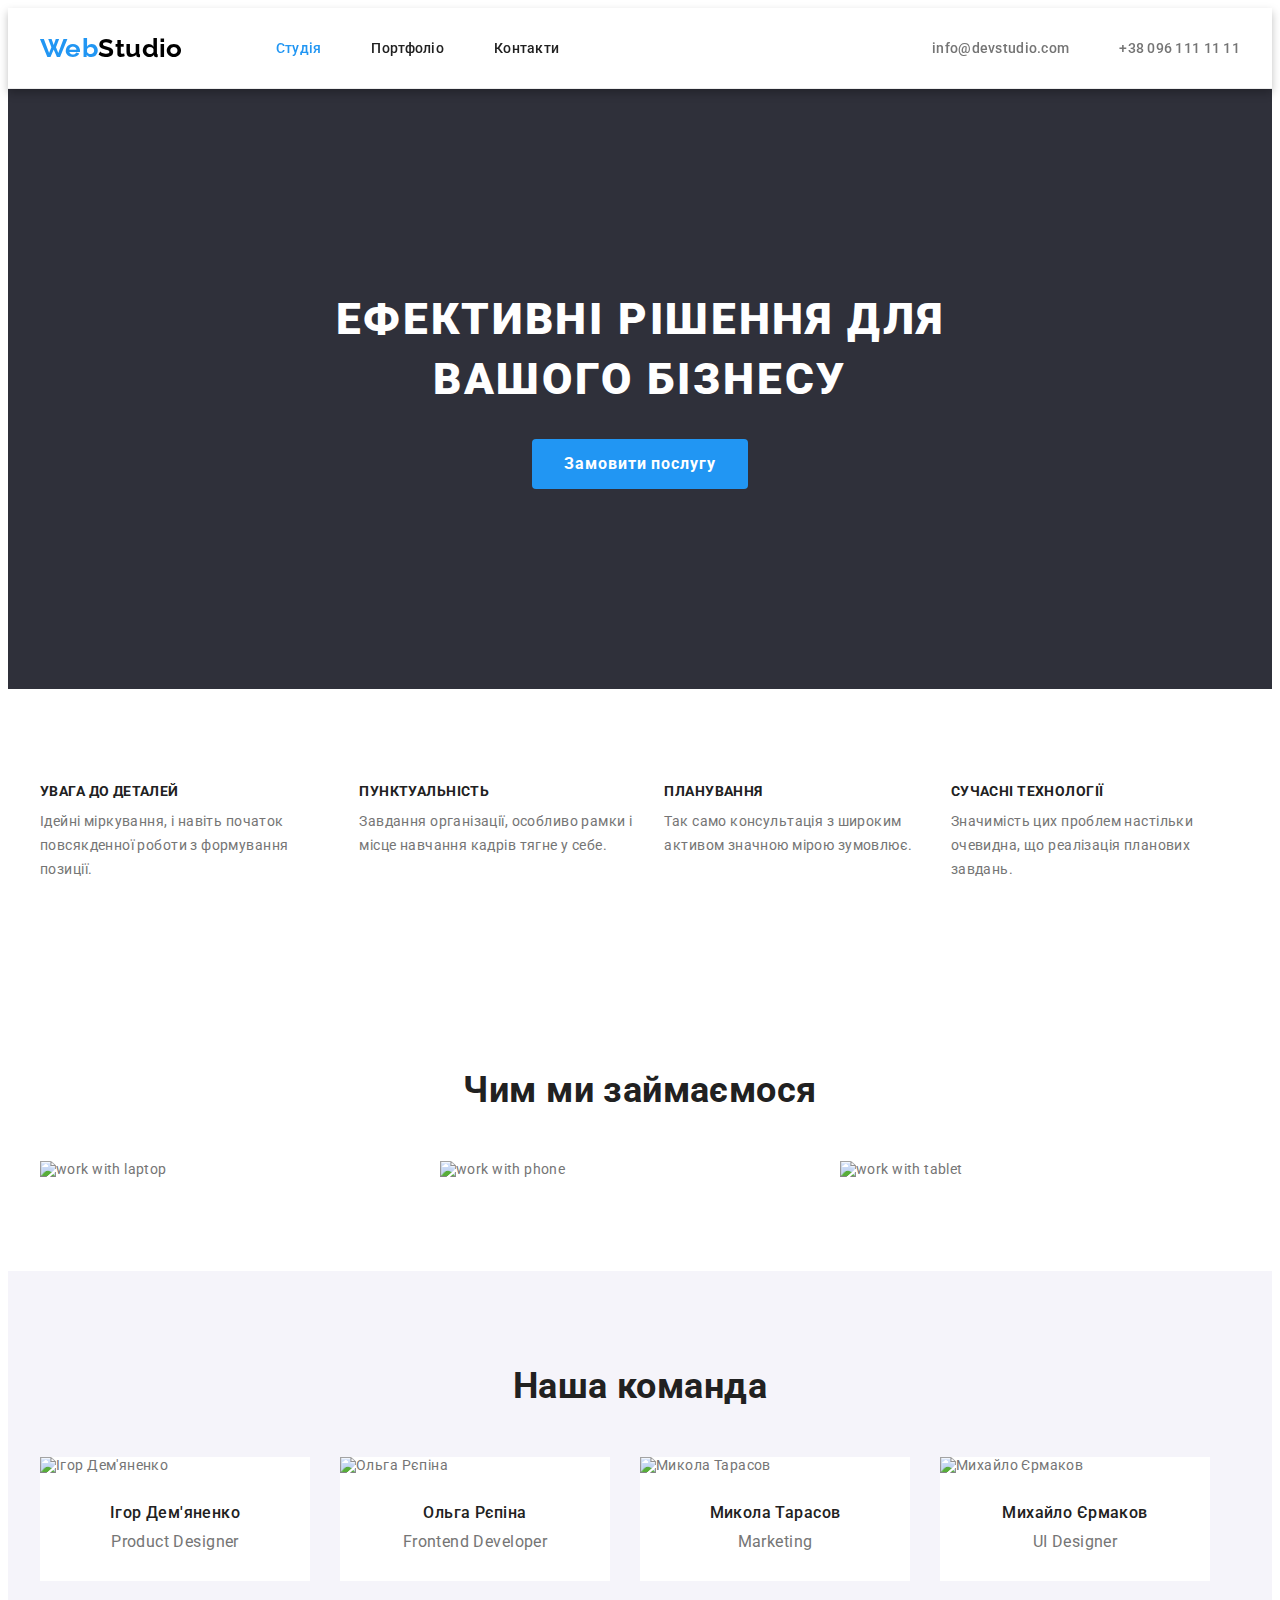
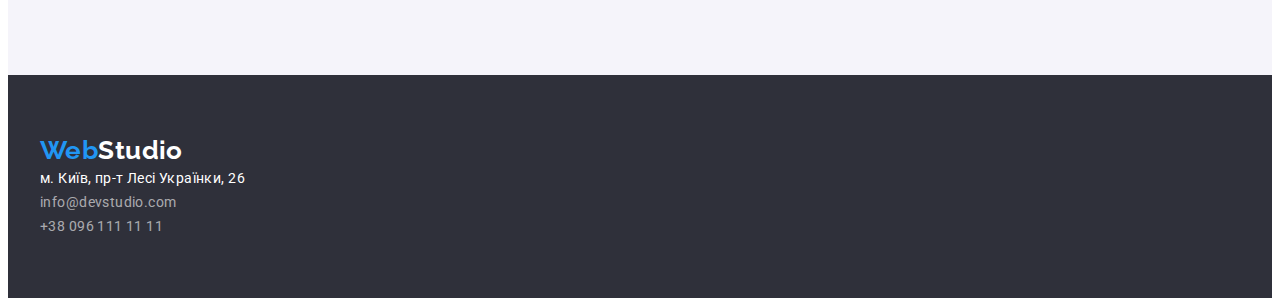
==== index.html @ 8a335c9f "Create index.html" ====
<!DOCTYPE html>
<html lang="uk">
  <head>
    <meta charset="UTF-8" />
    <meta http-equiv="X-UA-Compatible" content="IE=edge" />
    <meta name="viewport" content="width=device-width, initial-scale=1.0" />
    <title>Головна</title>
    <!-- Fonts -->
    <link rel="preconnect" href="https://fonts.googleapis.com" />
    <link rel="preconnect" href="https://fonts.gstatic.com" crossorigin />
    <link
      href="https://fonts.googleapis.com/css2?family=Raleway:wght@700&family=Roboto:wght@400;500;700;900&display=swap"
      rel="stylesheet"
    />
    <!-- Normalize -->
    <link
      rel="stylesheet"
      href="https://cdnjs.cloudflare.com/ajax/libs/modern-normalize/1.1.0/modern-normalize.min.css"
      integrity="sha512-wpPYUAdjBVSE4KJnH1VR1HeZfpl1ub8YT/NKx4PuQ5NmX2tKuGu6U/JRp5y+Y8XG2tV+wKQpNHVUX03MfMFn9Q=="
      crossorigin="anonymous"
      referrerpolicy="no-referrer"
    />
    <!-- Custom styles -->
    <link rel="stylesheet" href="./css/styles.css" />
  </head>
  <body>
    <!-- Шапка -->
    <header class="header">
      <div class="header-container container">
        <nav class="header-nav">
          <a href="./index.html" class="header-logo logo link"
            >Web<span class="header-logo-second">Studio</span></a
          >
          <ul class="nav-list list">
            <li class="nav-item"><a href="" class="header-link nav current link">Студія</a></li>
            <li class="nav-item"><a href="./portfolio.html" class="header-link nav link">Портфоліо</a></li>
            <li class="nav-item"><a href="" class="header-link nav link">Контакти</a></li>
          </ul>
        </nav>
        <ul class="contacts-list list">
          <li class="contacts-item">
            <a href="mailto:info@devstudio.com" class="header-link contact link"
              >info@devstudio.com</a
            >
          </li>
          <li class="contacts-item">
            <a href="tel:+380961111111" class="header-link contact link">+38 096 111 11 11</a>
          </li>
        </ul>
      </div>
    </header>
    <main>
      <!-- Герой -->
      <section class="hero">
        <div class="container">
          <h1 class="hero-title">Ефективні рішення для <br> вашого бізнесу</h1>
          <button type="button" class="button">Замовити послугу</button>
        </div>
      </section>
      <!-- Особливості -->
      <section class="qualities section">
        <div class="container">
          <h2 class="visually-hidden">Особливості</h2>
          <ul class="qualities-list list">
            <li class="qualities-item">
              <h3 class="qualities-title">УВАГА ДО ДЕТАЛЕЙ</h3>
              <p class="qualities-text">
                Ідейні міркування, і навіть початок повсякденної роботи з формування позиції.
              </p>
            </li>
            <li class="qualities-item">
              <h3 class="qualities-title">ПУНКТУАЛЬНІСТЬ</h3>
              <p class="qualities-text">
                Завдання організації, особливо рамки і місце навчання кадрів тягне у себе.
              </p>
            </li>

            <li class="qualities-item">
              <h3 class="qualities-title">ПЛАНУВАННЯ</h3>
              <p class="qualities-text">
                Так само консультація з широким активом значною мірою зумовлює.
              </p>
            </li>
            <li class="qualities-item">
              <h3 class="qualities-title">СУЧАСНІ ТЕХНОЛОГІЇ</h3>
              <p class="qualities-text">
                Значимість цих проблем настільки очевидна, що реалізація планових завдань.
              </p>
            </li>
          </ul>
        </div>
      </section>
      <!-- Чим ми займаємося -->
      <section class="about-us section">
        <div class="container">
          <h2 class="section-title">Чим ми займаємося</h2>
          <ul class="about-list list">
            <li>
              <img
                src="./images/work-with-laptop.jpg"
                alt="work with laptop"
                width="370"
              />
            </li>
            <li>
              <img
                src="./images/work-with-phone.jpg"
                alt="work with phone"
                width="370"
              />
            </li>
            <li>
              <img
                src="./images/work-with-tablet.jpg"
                alt="work with tablet"
                width="370"
              />
            </li>
          </ul>
        </div>
      </section>
      <!-- Наша команда -->
      <section class="team section">
        <div class="container">
          <h2 class="section-title">Наша команда</h2>
          <ul class="team-list list">
            <li class="team-item">
              <img class="team-img" src="./images/igor.jpg" alt="Ігор Дем'яненко" width="270" />
              <h3 class="team-title">Ігор Дем'яненко</h3>
              <p class="team-text">Product Designer</p>
            </li>
            <li class="team-item">
              <img class="team-img" src="./images/olga.jpg" alt="Ольга Рєпіна" width="270" />
              <h3 class="team-title">Ольга Рєпіна</h3>
              <p class="team-text">Frontend Developer</p>
            </li>
            <li class="team-item">
              <img class="team-img" src="./images/mikola.jpg" alt="Микола Тарасов" width="270" />
              <h3 class="team-title">Микола Тарасов</h3>
              <p class="team-text">Marketing</p>
            </li>
            <li class="team-item">
              <img class="team-img" src="./images/mihaylo.jpg" alt="Михайло Єрмаков" width="270" />
              <h3 class="team-title">Михайло Єрмаков</h3>
              <p class="team-text">UI Designer</p>
            </li>
          </ul>
        </div>
      </section>
    </main>
    <!-- Підвал -->
    <footer class="footer">
      <div class="container">
        <a href="./index.html" class="footer-logo logo link"
          >Web<span class="footer-logo-second">Studio</span></a
        >
        <address>
          <ul class="list">
            <li>
              <a
                href="https://goo.gl/maps/5q8pYB3vYGdETD7o6"
                target="_blank"
                rel="noopener noreferrer nofollow"
                class="footer-link address link"
                >м. Київ, пр-т Лесі Українки, 26</a
              >
            </li>
            <li>
              <a href="mailto:info@devstudio.com" class="footer-link link">info@devstudio.com</a>
            </li>
            <li><a href="tel:+380961111111" class="footer-link link">+38 096 111 11 11</a></li>
          </ul>
        </address>
      </div>
    </footer>
  </body>
</html>
---- css/styles.css ----
:root {
    --main-color: #757575;
    --title-color: #212121;
    --accent-color: #2196F3;
    --bg-color: #2F303A;
    --main-title-color: #FFFFFF;
    --team-bg-color: #F5F4FA;
}

body {
    font-family: 'Roboto', sans-serif;
    font-size: 14px;
    letter-spacing: 0.03em;
    color: var(--main-color);
    background-color: var(--main-title-color);
}
/* reset styles start */
h1,h2,h3,h4,h5,h6,p{
    margin: 0;
}

img{
    display: block;
}

.list {
    list-style: none;
    margin: 0;
    padding: 0;
}

.link {
    text-decoration: none;
}
/* reset styles end */

.container{
    width: 1200px;
    margin: 0 auto;
    padding: 0 15px;
    /* outline: 2px solid rebeccapurple;
    outline-offset: -2px; */
}

.section{
    padding-top: 94px;
    padding-bottom: 94px;
}

.section-title {
    margin-bottom: 50px;

    font-weight: 700;
    font-size: 36px;
    line-height: calc(42/36);
    text-align: center;
    color: var(--title-color);
}

.visually-hidden {
    position: absolute;
    width: 1px;
    height: 1px;
    margin: -1px;
    border: 0;
    padding: 0;

    white-space: nowrap;
    clip-path: inset(100%);
    clip: rect(0 0 0 0);
    overflow: hidden;
}

/* Шапка */
.header-container{
    display: flex;
    align-items: center;
}

.header {
    border-bottom: 1px solid #ECECEC;
    background-color: var(--main-title-color);

    filter: drop-shadow(0px 4px 4px rgba(0, 0, 0, 0.25));

}

.logo {
    font-family: 'Raleway', sans-serif;
    font-weight: 700;
    font-size: 26px;
    line-height: calc(31/26);
    color: var(--accent-color);
}

.header-logo{
margin-right: 93px; 
}

.header-logo-second {
    color: #000000;
}

.header-nav{
    display: flex;
    align-items: center;
    margin-right: auto;
}

.nav-list,
.contacts-list{
    display: flex;
    align-items: center;
}

.nav-item:not(:last-child),
.contacts-item:not(:last-child){
    margin-right: 50px;
}

.header-link {
    display: block;
    padding: 32px 0px;

    font-weight: 500;
    line-height: calc(16/14);
    letter-spacing: 0.02em;
}

.header-link.nav {
    color: var(--title-color);
}

.header-link.contact {
    color: var(--main-color);
}

.header-link:hover,
.header-link:focus,
.header-link.current {
    color: var(--accent-color);
}

/* Герой */

.hero {
    padding-top: 200px;
    padding-bottom: 200px;
    text-align: center;
    background-color: var(--bg-color);
}

.hero-title {
    margin-bottom: 30px;

    font-weight: 900;
    font-size: 44px;
    line-height: calc(60/44);
    text-align: center;
    letter-spacing: 0.06em;
    text-transform: uppercase;
    color: var(--main-title-color);
}

.button {
    border:0;
    border-radius: 4px;
    padding:10px 32px;

    font-family: inherit;
    font-weight: 700;
    font-size: 16px;
    line-height: calc(30/16);
    letter-spacing: 0.06em;
    cursor: pointer;
    color: var(--main-title-color);
    background-color: var(--accent-color);
}

.button:hover,
.button:focus {
    color: var(--accent-color);
    background-color: var(--main-title-color);
}

/* Особливості */
.qualities-list{
    display: flex;
}

.qualities-item:not(:last-child){
    margin-right: 30px;
}
.qualities-title {
    margin-bottom: 10px;

    font-weight: 700;
    font-size: 14px;
    line-height: calc(16/14);
    text-transform: uppercase;
    color: var(--title-color);
}

.qualities-text {
    line-height: calc(24/14);
}

/* Чим ми займаємося */
.about-list{
    display: flex;
    gap:30px;
}

/* Наша команда */
.team {
    background-color: var(--team-bg-color);
}

.team-list{
    display: flex;
    gap:30px;
}

.team-item {
    background-color: var(--main-title-color);
}

.team-img {
    margin-bottom: 30px;
}
.team-title {
    margin-bottom: 10px;

    font-weight: 500;
    font-size: 16px;
    text-align: center;
    line-height: calc(19/16);
    color: var(--title-color);
}

.team-text {
    margin-bottom: 30px;
    
    font-size: 16px;
    text-align: center;
    line-height: calc(19/16);
}

/* Підвал */
.footer {
    padding-top: 60px;
    padding-bottom: 60px;

    background-color: var(--bg-color);
}

.footer-logo {
    margin-bottom: 20px;
}

.footer-logo-second {
    color: var(--main-title-color);
}

.footer-link {
    line-height: calc(24/14);
    font-style: normal;
    color: rgba(255, 255, 255, 0.6);
}

.footer-link.address {
    color: var(--main-title-color);
}

.footer-link:hover,
.footer-link:focus {
    color: var(--accent-color);
}

/* Стилі portfolio.html */
.filters-list{
display: flex;
justify-content:center;
margin-bottom: 50px;
}

.filter {
    padding: 6px 22px;
    border:0;
    border-radius: 4px;

    font-family: inherit;
    font-weight: 500;
    font-size: 16px;
    line-height: calc(26/16);
    cursor: pointer;
    background-color: var(--team-bg-color);
    color: var(--title-color);
    
    box-shadow: 0px 3px 1px rgba(0, 0, 0, 0.1), 0px 1px 2px rgba(0, 0, 0, 0.08), 0px 2px 2px rgba(0, 0, 0, 0.12);

}

 .filter-item:not(:last-child) {
    margin-right: 8px;
} 

.filter:hover,
.filter:focus {
    background-color: var(--accent-color);
    color: var(--main-title-color);
}

.portfolio-list{
    display: flex;
    flex-wrap: wrap;
    gap:30px;
}

.portfolio-item {
   flex-basis: calc((100% - 30px * 2)/3);

    background-color: var(--main-title-color);
}

.portfolio-link {
    color: var(--main-color);
}

.portfolio-desc{
padding:20px 24px;
}

.portfolio-title {
    margin-bottom: 4px;

    font-weight: 700;
    font-size: 18px;
    line-height: calc(36/18);
    letter-spacing: 0.06em;
    color: var(--title-color);
}

.portfolio-text {
    font-size: 16px;
    line-height: calc(30/16);
}
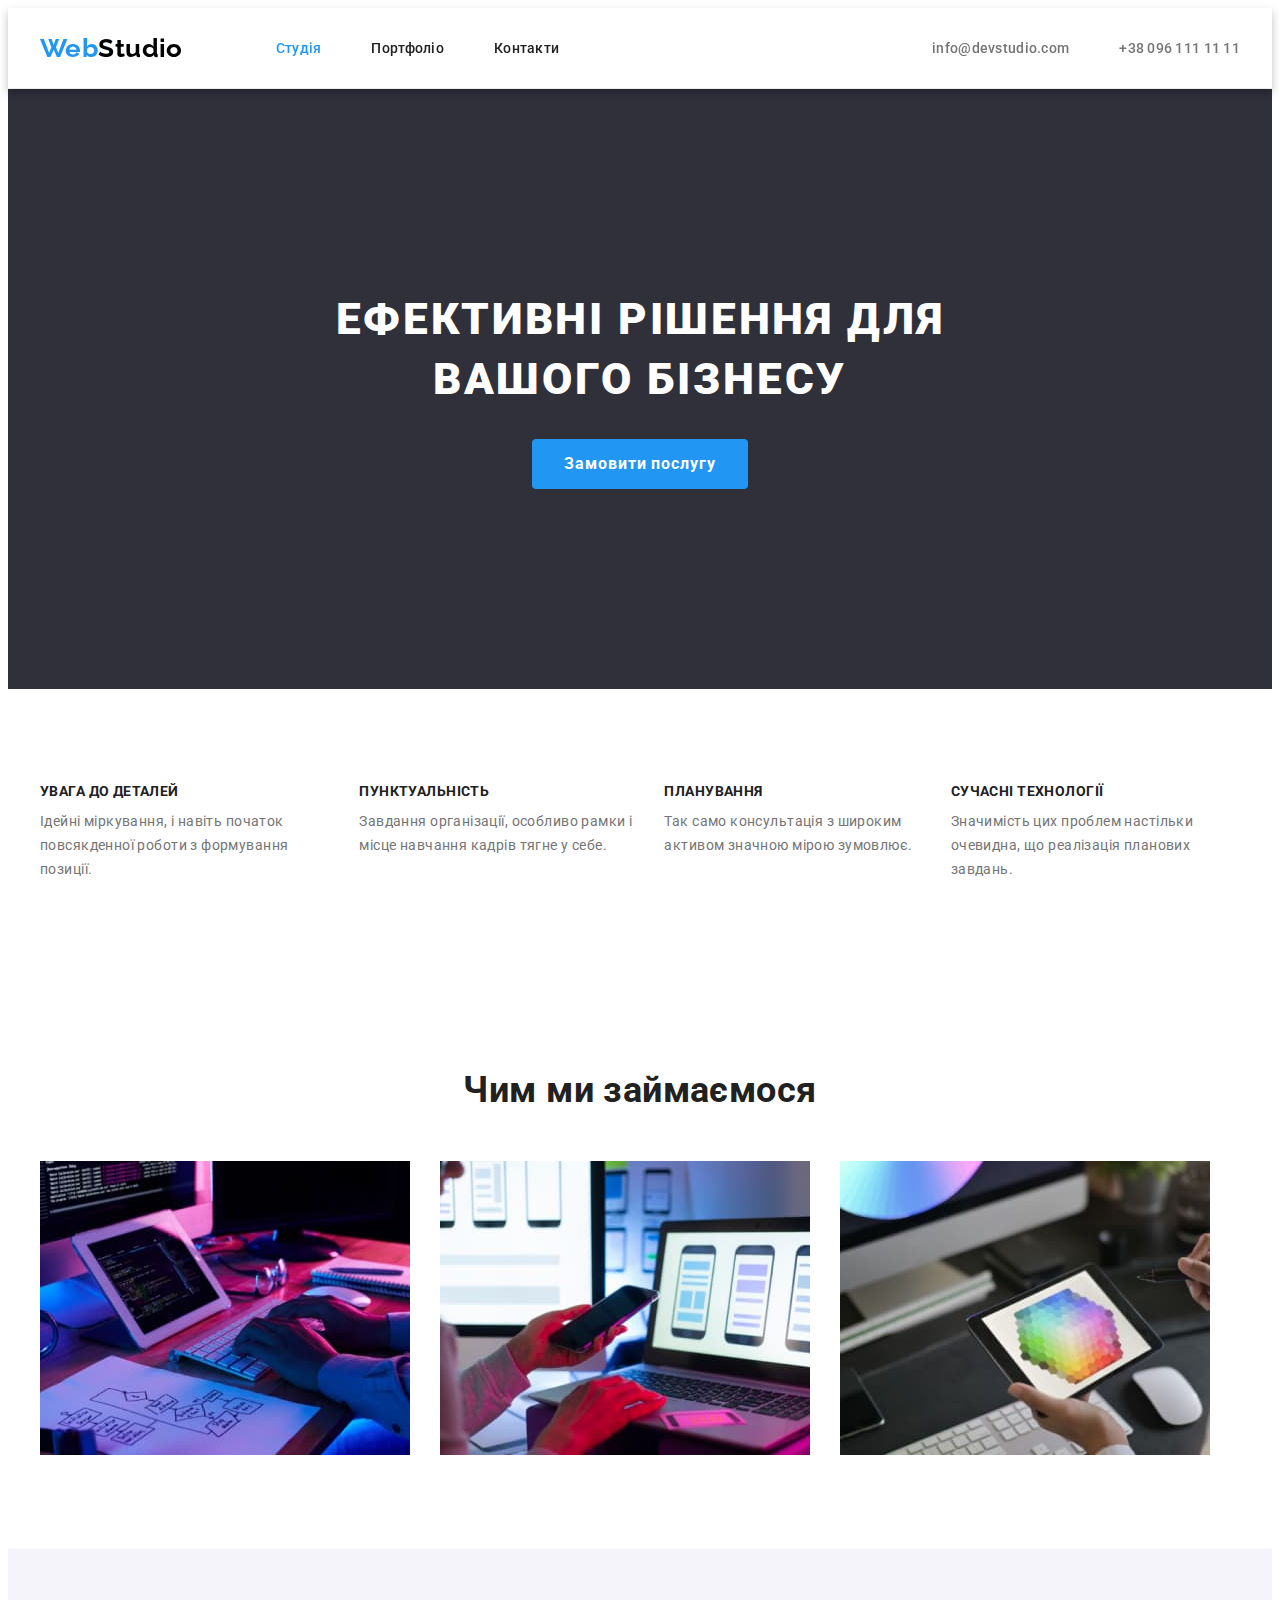
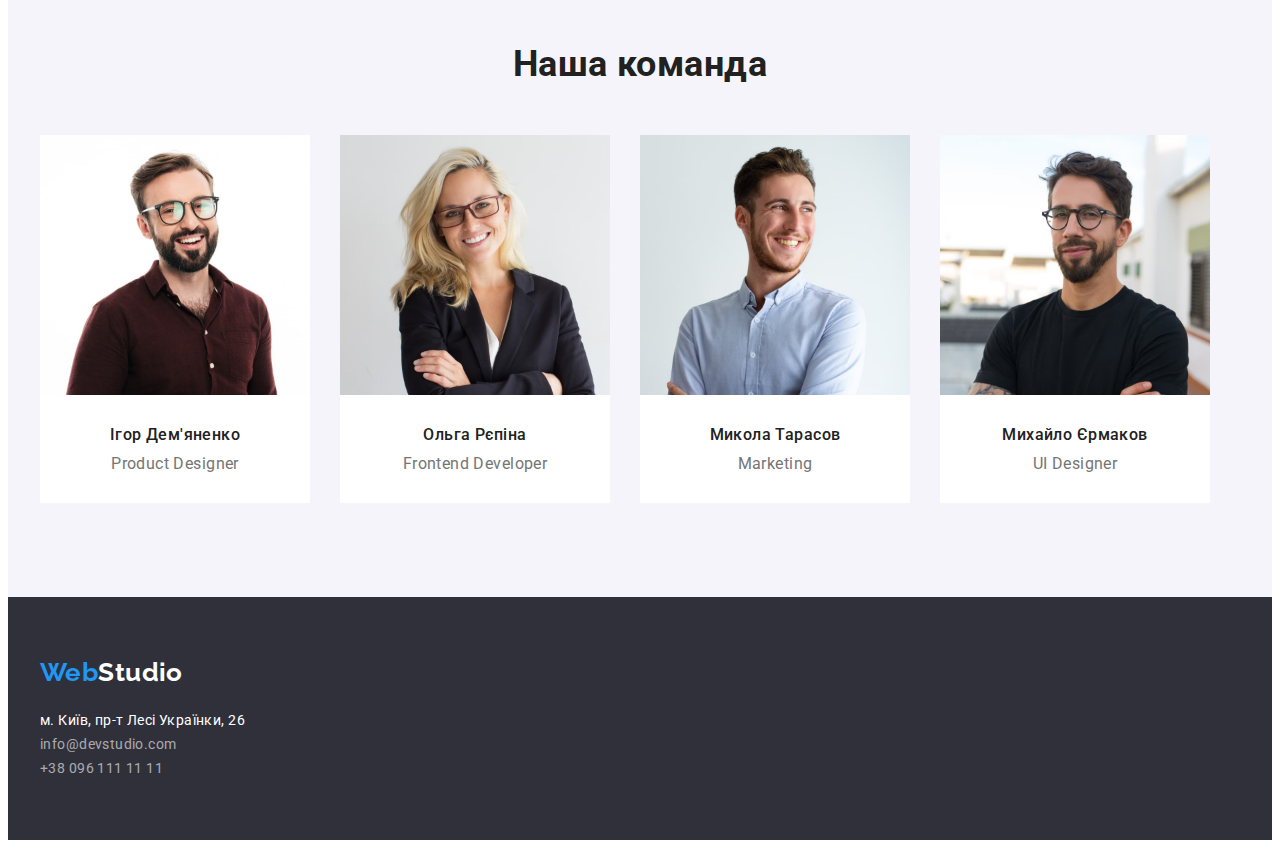
==== commit b1b13760: "Add styles" ====
--- a/index.html
+++ b/index.html
@@ -1,177 +1,151 @@
 <!DOCTYPE html>
 <html lang="uk">
-  <head>
-    <meta charset="UTF-8" />
-    <meta http-equiv="X-UA-Compatible" content="IE=edge" />
-    <meta name="viewport" content="width=device-width, initial-scale=1.0" />
-    <title>Головна</title>
-    <!-- Fonts -->
-    <link rel="preconnect" href="https://fonts.googleapis.com" />
-    <link rel="preconnect" href="https://fonts.gstatic.com" crossorigin />
-    <link
-      href="https://fonts.googleapis.com/css2?family=Raleway:wght@700&family=Roboto:wght@400;500;700;900&display=swap"
-      rel="stylesheet"
-    />
-    <!-- Normalize -->
-    <link
-      rel="stylesheet"
-      href="https://cdnjs.cloudflare.com/ajax/libs/modern-normalize/1.1.0/modern-normalize.min.css"
-      integrity="sha512-wpPYUAdjBVSE4KJnH1VR1HeZfpl1ub8YT/NKx4PuQ5NmX2tKuGu6U/JRp5y+Y8XG2tV+wKQpNHVUX03MfMFn9Q=="
-      crossorigin="anonymous"
-      referrerpolicy="no-referrer"
-    />
-    <!-- Custom styles -->
-    <link rel="stylesheet" href="./css/styles.css" />
-  </head>
-  <body>
-    <!-- Шапка -->
-    <header class="header">
-      <div class="header-container container">
-        <nav class="header-nav">
-          <a href="./index.html" class="header-logo logo link"
-            >Web<span class="header-logo-second">Studio</span></a
-          >
-          <ul class="nav-list list">
-            <li class="nav-item"><a href="" class="header-link nav current link">Студія</a></li>
-            <li class="nav-item"><a href="./portfolio.html" class="header-link nav link">Портфоліо</a></li>
-            <li class="nav-item"><a href="" class="header-link nav link">Контакти</a></li>
-          </ul>
-        </nav>
-        <ul class="contacts-list list">
-          <li class="contacts-item">
-            <a href="mailto:info@devstudio.com" class="header-link contact link"
-              >info@devstudio.com</a
-            >
+
+<head>
+  <meta charset="UTF-8" />
+  <meta http-equiv="X-UA-Compatible" content="IE=edge" />
+  <meta name="viewport" content="width=device-width, initial-scale=1.0" />
+  <title>Головна</title>
+  <!-- Fonts -->
+  <link rel="preconnect" href="https://fonts.googleapis.com" />
+  <link rel="preconnect" href="https://fonts.gstatic.com" crossorigin />
+  <link href="https://fonts.googleapis.com/css2?family=Raleway:wght@700&family=Roboto:wght@400;500;700;900&display=swap"
+    rel="stylesheet" />
+  <!-- Normalize -->
+  <link rel="stylesheet" href="https://cdnjs.cloudflare.com/ajax/libs/modern-normalize/1.1.0/modern-normalize.min.css"
+    integrity="sha512-wpPYUAdjBVSE4KJnH1VR1HeZfpl1ub8YT/NKx4PuQ5NmX2tKuGu6U/JRp5y+Y8XG2tV+wKQpNHVUX03MfMFn9Q=="
+    crossorigin="anonymous" referrerpolicy="no-referrer" />
+  <!-- Custom styles -->
+  <link rel="stylesheet" href="./css/styles.css" />
+</head>
+
+<body>
+  <!-- Шапка -->
+  <header class="header">
+    <div class="header-container container">
+      <nav class="header-nav">
+        <a href="./index.html" class="header-logo logo link">Web<span class="header-logo-second">Studio</span></a>
+        <ul class="nav-list list">
+          <li class="nav-item"><a href="" class="header-link nav current link">Студія</a></li>
+          <li class="nav-item"><a href="./portfolio.html" class="header-link nav link">Портфоліо</a></li>
+          <li class="nav-item"><a href="" class="header-link nav link">Контакти</a></li>
+        </ul>
+      </nav>
+      <ul class="contacts-list list">
+        <li class="contacts-item">
+          <a href="mailto:info@devstudio.com" class="header-link contact link">info@devstudio.com</a>
+        </li>
+        <li class="contacts-item">
+          <a href="tel:+380961111111" class="header-link contact link">+38 096 111 11 11</a>
+        </li>
+      </ul>
+    </div>
+  </header>
+  <main>
+    <!-- Герой -->
+    <section class="hero">
+      <div class="container">
+        <h1 class="hero-title">Ефективні рішення для <br> вашого бізнесу</h1>
+        <button type="button" class="button">Замовити послугу</button>
+      </div>
+    </section>
+    <!-- Особливості -->
+    <section class="qualities section">
+      <div class="container">
+        <h2 class="visually-hidden">Особливості</h2>
+        <ul class="qualities-list list">
+          <li class="qualities-item">
+            <h3 class="qualities-title">УВАГА ДО ДЕТАЛЕЙ</h3>
+            <p class="qualities-text">
+              Ідейні міркування, і навіть початок повсякденної роботи з формування позиції.
+            </p>
           </li>
-          <li class="contacts-item">
-            <a href="tel:+380961111111" class="header-link contact link">+38 096 111 11 11</a>
+          <li class="qualities-item">
+            <h3 class="qualities-title">ПУНКТУАЛЬНІСТЬ</h3>
+            <p class="qualities-text">
+              Завдання організації, особливо рамки і місце навчання кадрів тягне у себе.
+            </p>
+          </li>
+
+          <li class="qualities-item">
+            <h3 class="qualities-title">ПЛАНУВАННЯ</h3>
+            <p class="qualities-text">
+              Так само консультація з широким активом значною мірою зумовлює.
+            </p>
+          </li>
+          <li class="qualities-item">
+            <h3 class="qualities-title">СУЧАСНІ ТЕХНОЛОГІЇ</h3>
+            <p class="qualities-text">
+              Значимість цих проблем настільки очевидна, що реалізація планових завдань.
+            </p>
           </li>
         </ul>
       </div>
-    </header>
-    <main>
-      <!-- Герой -->
-      <section class="hero">
-        <div class="container">
-          <h1 class="hero-title">Ефективні рішення для <br> вашого бізнесу</h1>
-          <button type="button" class="button">Замовити послугу</button>
-        </div>
-      </section>
-      <!-- Особливості -->
-      <section class="qualities section">
-        <div class="container">
-          <h2 class="visually-hidden">Особливості</h2>
-          <ul class="qualities-list list">
-            <li class="qualities-item">
-              <h3 class="qualities-title">УВАГА ДО ДЕТАЛЕЙ</h3>
-              <p class="qualities-text">
-                Ідейні міркування, і навіть початок повсякденної роботи з формування позиції.
-              </p>
-            </li>
-            <li class="qualities-item">
-              <h3 class="qualities-title">ПУНКТУАЛЬНІСТЬ</h3>
-              <p class="qualities-text">
-                Завдання організації, особливо рамки і місце навчання кадрів тягне у себе.
-              </p>
-            </li>
+    </section>
+    <!-- Чим ми займаємося -->
+    <section class="about-us section">
+      <div class="container">
+        <h2 class="section-title">Чим ми займаємося</h2>
+        <ul class="about-list list">
+          <li>
+            <img src="./images/work-with-laptop.jpg" alt="work with laptop" width="370" />
+          </li>
+          <li>
+            <img src="./images/work-with-phone.jpg" alt="work with phone" width="370" />
+          </li>
+          <li>
+            <img src="./images/work-with-tablet.jpg" alt="work with tablet" width="370" />
+          </li>
+        </ul>
+      </div>
+    </section>
+    <!-- Наша команда -->
+    <section class="team section">
+      <div class="container">
+        <h2 class="section-title">Наша команда</h2>
+        <ul class="team-list list">
+          <li class="team-item">
+            <img class="team-img" src="./images/igor.jpg" alt="Ігор Дем'яненко" width="270" />
+            <h3 class="team-title">Ігор Дем'яненко</h3>
+            <p class="team-text">Product Designer</p>
+          </li>
+          <li class="team-item">
+            <img class="team-img" src="./images/olga.jpg" alt="Ольга Рєпіна" width="270" />
+            <h3 class="team-title">Ольга Рєпіна</h3>
+            <p class="team-text">Frontend Developer</p>
+          </li>
+          <li class="team-item">
+            <img class="team-img" src="./images/mikola.jpg" alt="Микола Тарасов" width="270" />
+            <h3 class="team-title">Микола Тарасов</h3>
+            <p class="team-text">Marketing</p>
+          </li>
+          <li class="team-item">
+            <img class="team-img" src="./images/mihaylo.jpg" alt="Михайло Єрмаков" width="270" />
+            <h3 class="team-title">Михайло Єрмаков</h3>
+            <p class="team-text">UI Designer</p>
+          </li>
+        </ul>
+      </div>
+    </section>
+  </main>
+  <!-- Підвал -->
+  <footer class="footer">
+    <div class="container">
+      <a href="./index.html" class="footer-logo logo link">Web<span class="footer-logo-second">Studio</span></a>
+      <address>
+        <ul class="list">
+          <li>
+            <a href="https://goo.gl/maps/5q8pYB3vYGdETD7o6" target="_blank" rel="noopener noreferrer nofollow"
+              class="footer-link address link">м. Київ, пр-т Лесі Українки, 26</a>
+          </li>
+          <li>
+            <a href="mailto:info@devstudio.com" class="footer-link link">info@devstudio.com</a>
+          </li>
+          <li><a href="tel:+380961111111" class="footer-link link">+38 096 111 11 11</a></li>
+        </ul>
+      </address>
+    </div>
+  </footer>
+</body>
 
-            <li class="qualities-item">
-              <h3 class="qualities-title">ПЛАНУВАННЯ</h3>
-              <p class="qualities-text">
-                Так само консультація з широким активом значною мірою зумовлює.
-              </p>
-            </li>
-            <li class="qualities-item">
-              <h3 class="qualities-title">СУЧАСНІ ТЕХНОЛОГІЇ</h3>
-              <p class="qualities-text">
-                Значимість цих проблем настільки очевидна, що реалізація планових завдань.
-              </p>
-            </li>
-          </ul>
-        </div>
-      </section>
-      <!-- Чим ми займаємося -->
-      <section class="about-us section">
-        <div class="container">
-          <h2 class="section-title">Чим ми займаємося</h2>
-          <ul class="about-list list">
-            <li>
-              <img
-                src="./images/work-with-laptop.jpg"
-                alt="work with laptop"
-                width="370"
-              />
-            </li>
-            <li>
-              <img
-                src="./images/work-with-phone.jpg"
-                alt="work with phone"
-                width="370"
-              />
-            </li>
-            <li>
-              <img
-                src="./images/work-with-tablet.jpg"
-                alt="work with tablet"
-                width="370"
-              />
-            </li>
-          </ul>
-        </div>
-      </section>
-      <!-- Наша команда -->
-      <section class="team section">
-        <div class="container">
-          <h2 class="section-title">Наша команда</h2>
-          <ul class="team-list list">
-            <li class="team-item">
-              <img class="team-img" src="./images/igor.jpg" alt="Ігор Дем'яненко" width="270" />
-              <h3 class="team-title">Ігор Дем'яненко</h3>
-              <p class="team-text">Product Designer</p>
-            </li>
-            <li class="team-item">
-              <img class="team-img" src="./images/olga.jpg" alt="Ольга Рєпіна" width="270" />
-              <h3 class="team-title">Ольга Рєпіна</h3>
-              <p class="team-text">Frontend Developer</p>
-            </li>
-            <li class="team-item">
-              <img class="team-img" src="./images/mikola.jpg" alt="Микола Тарасов" width="270" />
-              <h3 class="team-title">Микола Тарасов</h3>
-              <p class="team-text">Marketing</p>
-            </li>
-            <li class="team-item">
-              <img class="team-img" src="./images/mihaylo.jpg" alt="Михайло Єрмаков" width="270" />
-              <h3 class="team-title">Михайло Єрмаков</h3>
-              <p class="team-text">UI Designer</p>
-            </li>
-          </ul>
-        </div>
-      </section>
-    </main>
-    <!-- Підвал -->
-    <footer class="footer">
-      <div class="container">
-        <a href="./index.html" class="footer-logo logo link"
-          >Web<span class="footer-logo-second">Studio</span></a
-        >
-        <address>
-          <ul class="list">
-            <li>
-              <a
-                href="https://goo.gl/maps/5q8pYB3vYGdETD7o6"
-                target="_blank"
-                rel="noopener noreferrer nofollow"
-                class="footer-link address link"
-                >м. Київ, пр-т Лесі Українки, 26</a
-              >
-            </li>
-            <li>
-              <a href="mailto:info@devstudio.com" class="footer-link link">info@devstudio.com</a>
-            </li>
-            <li><a href="tel:+380961111111" class="footer-link link">+38 096 111 11 11</a></li>
-          </ul>
-        </address>
-      </div>
-    </footer>
-  </body>
-</html>
+</html>--- a/css/styles.css
+++ b/css/styles.css
@@ -14,12 +14,19 @@
     color: var(--main-color);
     background-color: var(--main-title-color);
 }
+
 /* reset styles start */
-h1,h2,h3,h4,h5,h6,p{
+h1,
+h2,
+h3,
+h4,
+h5,
+h6,
+p {
     margin: 0;
 }
 
-img{
+img {
     display: block;
 }
 
@@ -32,9 +39,10 @@
 .link {
     text-decoration: none;
 }
+
 /* reset styles end */
 
-.container{
+.container {
     width: 1200px;
     margin: 0 auto;
     padding: 0 15px;
@@ -42,7 +50,7 @@
     outline-offset: -2px; */
 }
 
-.section{
+.section {
     padding-top: 94px;
     padding-bottom: 94px;
 }
@@ -72,7 +80,7 @@
 }
 
 /* Шапка */
-.header-container{
+.header-container {
     display: flex;
     align-items: center;
 }
@@ -93,28 +101,28 @@
     color: var(--accent-color);
 }
 
-.header-logo{
-margin-right: 93px; 
+.header-logo {
+    margin-right: 93px;
 }
 
 .header-logo-second {
     color: #000000;
 }
 
-.header-nav{
+.header-nav {
     display: flex;
     align-items: center;
     margin-right: auto;
 }
 
 .nav-list,
-.contacts-list{
+.contacts-list {
     display: flex;
     align-items: center;
 }
 
 .nav-item:not(:last-child),
-.contacts-item:not(:last-child){
+.contacts-item:not(:last-child) {
     margin-right: 50px;
 }
 
@@ -163,9 +171,9 @@
 }
 
 .button {
-    border:0;
+    border: 0;
     border-radius: 4px;
-    padding:10px 32px;
+    padding: 10px 32px;
 
     font-family: inherit;
     font-weight: 700;
@@ -184,13 +192,14 @@
 }
 
 /* Особливості */
-.qualities-list{
-    display: flex;
-}
-
-.qualities-item:not(:last-child){
+.qualities-list {
+    display: flex;
+}
+
+.qualities-item:not(:last-child) {
     margin-right: 30px;
 }
+
 .qualities-title {
     margin-bottom: 10px;
 
@@ -206,9 +215,9 @@
 }
 
 /* Чим ми займаємося */
-.about-list{
-    display: flex;
-    gap:30px;
+.about-list {
+    display: flex;
+    gap: 30px;
 }
 
 /* Наша команда */
@@ -216,9 +225,9 @@
     background-color: var(--team-bg-color);
 }
 
-.team-list{
-    display: flex;
-    gap:30px;
+.team-list {
+    display: flex;
+    gap: 30px;
 }
 
 .team-item {
@@ -228,6 +237,7 @@
 .team-img {
     margin-bottom: 30px;
 }
+
 .team-title {
     margin-bottom: 10px;
 
@@ -240,7 +250,7 @@
 
 .team-text {
     margin-bottom: 30px;
-    
+
     font-size: 16px;
     text-align: center;
     line-height: calc(19/16);
@@ -255,6 +265,7 @@
 }
 
 .footer-logo {
+    display: block;
     margin-bottom: 20px;
 }
 
@@ -278,15 +289,15 @@
 }
 
 /* Стилі portfolio.html */
-.filters-list{
-display: flex;
-justify-content:center;
-margin-bottom: 50px;
+.filters-list {
+    display: flex;
+    justify-content: center;
+    margin-bottom: 50px;
 }
 
 .filter {
     padding: 6px 22px;
-    border:0;
+    border: 0;
     border-radius: 4px;
 
     font-family: inherit;
@@ -296,14 +307,14 @@
     cursor: pointer;
     background-color: var(--team-bg-color);
     color: var(--title-color);
-    
+
     box-shadow: 0px 3px 1px rgba(0, 0, 0, 0.1), 0px 1px 2px rgba(0, 0, 0, 0.08), 0px 2px 2px rgba(0, 0, 0, 0.12);
 
 }
 
- .filter-item:not(:last-child) {
+.filter-item:not(:last-child) {
     margin-right: 8px;
-} 
+}
 
 .filter:hover,
 .filter:focus {
@@ -311,14 +322,14 @@
     color: var(--main-title-color);
 }
 
-.portfolio-list{
+.portfolio-list {
     display: flex;
     flex-wrap: wrap;
-    gap:30px;
+    gap: 30px;
 }
 
 .portfolio-item {
-   flex-basis: calc((100% - 30px * 2)/3);
+    flex-basis: calc((100% - 30px * 2)/3);
 
     background-color: var(--main-title-color);
 }
@@ -327,8 +338,11 @@
     color: var(--main-color);
 }
 
-.portfolio-desc{
-padding:20px 24px;
+.portfolio-desc {
+    padding: 20px 24px;
+    border-bottom: 1px solid #EEEEEE;
+    border-left: 1px solid #EEEEEE;
+    border-right: 1px solid #EEEEEE;
 }
 
 .portfolio-title {
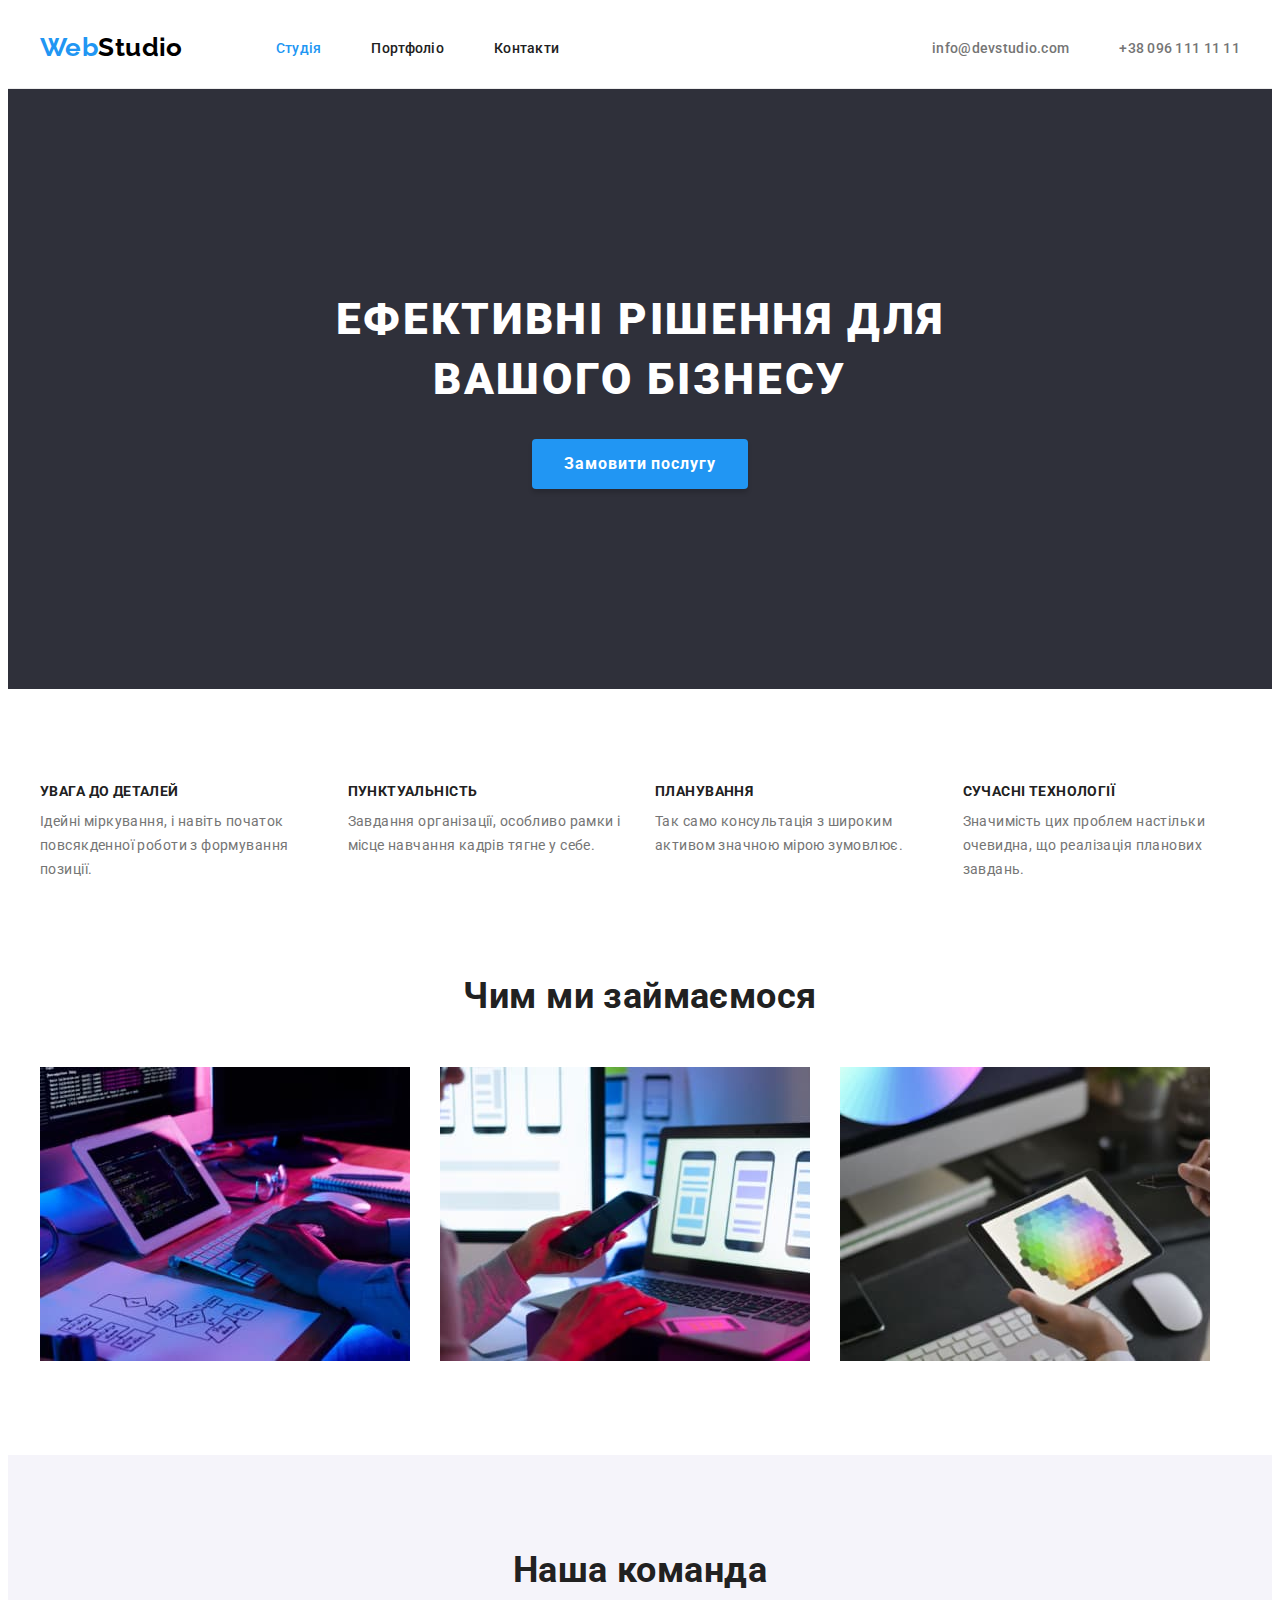
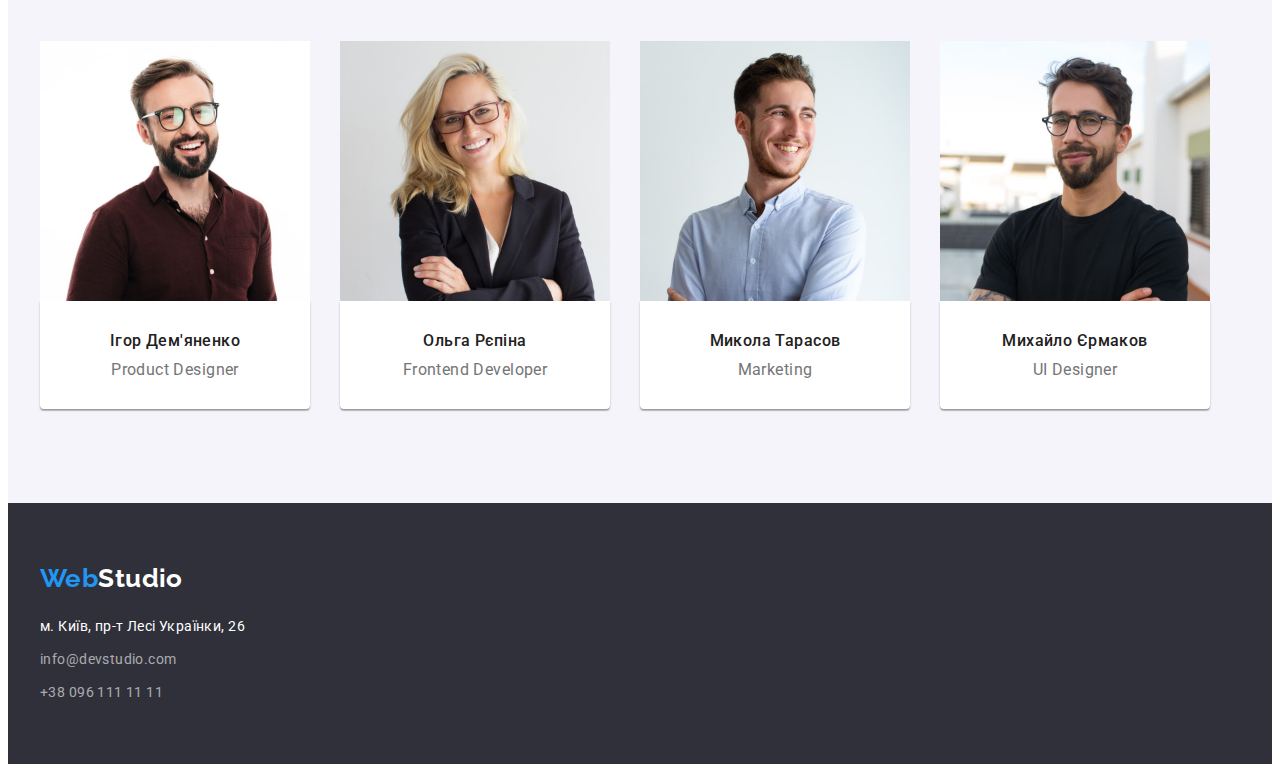
==== commit 9a7eda37: "Corrects mistakes in css" ====
--- a/index.html
+++ b/index.html
@@ -23,8 +23,8 @@
   <!-- Шапка -->
   <header class="header">
     <div class="header-container container">
+      <a href="./index.html" class="header-logo logo link">Web<span class="header-logo-second">Studio</span></a>
       <nav class="header-nav">
-        <a href="./index.html" class="header-logo logo link">Web<span class="header-logo-second">Studio</span></a>
         <ul class="nav-list list">
           <li class="nav-item"><a href="" class="header-link nav current link">Студія</a></li>
           <li class="nav-item"><a href="./portfolio.html" class="header-link nav link">Портфоліо</a></li>
@@ -44,7 +44,7 @@
   <main>
     <!-- Герой -->
     <section class="hero">
-      <div class="container">
+      <div class="hero-container container">
         <h1 class="hero-title">Ефективні рішення для <br> вашого бізнесу</h1>
         <button type="button" class="button">Замовити послугу</button>
       </div>
@@ -106,23 +106,31 @@
         <ul class="team-list list">
           <li class="team-item">
             <img class="team-img" src="./images/igor.jpg" alt="Ігор Дем'яненко" width="270" />
-            <h3 class="team-title">Ігор Дем'яненко</h3>
-            <p class="team-text">Product Designer</p>
+            <div class="team-desc">
+              <h3 class="team-title">Ігор Дем'яненко</h3>
+              <p class="team-text">Product Designer</p>
+            </div>
           </li>
           <li class="team-item">
             <img class="team-img" src="./images/olga.jpg" alt="Ольга Рєпіна" width="270" />
-            <h3 class="team-title">Ольга Рєпіна</h3>
-            <p class="team-text">Frontend Developer</p>
+            <div class="team-desc">
+              <h3 class="team-title">Ольга Рєпіна</h3>
+              <p class="team-text">Frontend Developer</p>
+            </div>
           </li>
           <li class="team-item">
             <img class="team-img" src="./images/mikola.jpg" alt="Микола Тарасов" width="270" />
-            <h3 class="team-title">Микола Тарасов</h3>
-            <p class="team-text">Marketing</p>
+            <div class="team-desc">
+              <h3 class="team-title">Микола Тарасов</h3>
+              <p class="team-text">Marketing</p>
+            </div>
           </li>
           <li class="team-item">
             <img class="team-img" src="./images/mihaylo.jpg" alt="Михайло Єрмаков" width="270" />
-            <h3 class="team-title">Михайло Єрмаков</h3>
-            <p class="team-text">UI Designer</p>
+            <div class="team-desc">
+              <h3 class="team-title">Михайло Єрмаков</h3>
+              <p class="team-text">UI Designer</p>
+            </div>
           </li>
         </ul>
       </div>
@@ -134,14 +142,14 @@
       <a href="./index.html" class="footer-logo logo link">Web<span class="footer-logo-second">Studio</span></a>
       <address>
         <ul class="list">
-          <li>
+          <li class="address-item">
             <a href="https://goo.gl/maps/5q8pYB3vYGdETD7o6" target="_blank" rel="noopener noreferrer nofollow"
               class="footer-link address link">м. Київ, пр-т Лесі Українки, 26</a>
           </li>
-          <li>
+          <li class="address-item">
             <a href="mailto:info@devstudio.com" class="footer-link link">info@devstudio.com</a>
           </li>
-          <li><a href="tel:+380961111111" class="footer-link link">+38 096 111 11 11</a></li>
+          <li class="address-item"><a href="tel:+380961111111" class="footer-link link">+38 096 111 11 11</a></li>
         </ul>
       </address>
     </div>
--- a/css/styles.css
+++ b/css/styles.css
@@ -87,9 +87,6 @@
 
 .header {
     border-bottom: 1px solid #ECECEC;
-    background-color: var(--main-title-color);
-
-    filter: drop-shadow(0px 4px 4px rgba(0, 0, 0, 0.25));
 
 }
 
@@ -103,6 +100,8 @@
 
 .header-logo {
     margin-right: 93px;
+    padding-top: 24px;
+    padding-bottom: 25px;
 }
 
 .header-logo-second {
@@ -154,8 +153,15 @@
 .hero {
     padding-top: 200px;
     padding-bottom: 200px;
-    text-align: center;
     background-color: var(--bg-color);
+}
+
+.hero-container {
+    display: flex;
+    flex-direction: column;
+    align-items: center;
+    justify-content: center;
+
 }
 
 .hero-title {
@@ -171,9 +177,15 @@
 }
 
 .button {
+    display: flex;
+    align-items: center;
+    justify-content: center;
+    padding: 0;
     border: 0;
     border-radius: 4px;
-    padding: 10px 32px;
+
+    width: 216px;
+    height: 50px;
 
     font-family: inherit;
     font-weight: 700;
@@ -183,21 +195,28 @@
     cursor: pointer;
     color: var(--main-title-color);
     background-color: var(--accent-color);
+
+    box-shadow: 0px 4px 4px rgba(0, 0, 0, 0.15);
 }
 
 .button:hover,
 .button:focus {
-    color: var(--accent-color);
-    background-color: var(--main-title-color);
+    color: var(--main-title-color);
+    background-color: #188CE8;
 }
 
 /* Особливості */
+.qualities {
+    padding-bottom: 0;
+}
+
 .qualities-list {
     display: flex;
-}
-
-.qualities-item:not(:last-child) {
-    margin-right: 30px;
+    gap: 30px;
+}
+
+.qualities-item {
+    flex-basis: calc((100% - 30px * 3)/4);
 }
 
 .qualities-title {
@@ -234,9 +253,15 @@
     background-color: var(--main-title-color);
 }
 
-.team-img {
-    margin-bottom: 30px;
-}
+.team-desc {
+    padding-top: 30px;
+    padding-bottom: 30px;
+    border-radius: 0px 0px 4px 4px;
+
+    box-shadow: 0px 1px 3px rgba(0, 0, 0, 0.12), 0px 1px 1px rgba(0, 0, 0, 0.14), 0px 2px 1px rgba(0, 0, 0, 0.2);
+
+}
+
 
 .team-title {
     margin-bottom: 10px;
@@ -249,8 +274,6 @@
 }
 
 .team-text {
-    margin-bottom: 30px;
-
     font-size: 16px;
     text-align: center;
     line-height: calc(19/16);
@@ -288,6 +311,10 @@
     color: var(--accent-color);
 }
 
+.address-item:not(:last-child) {
+    margin-bottom: 9px;
+}
+
 /* Стилі portfolio.html */
 .filters-list {
     display: flex;
@@ -308,8 +335,6 @@
     background-color: var(--team-bg-color);
     color: var(--title-color);
 
-    box-shadow: 0px 3px 1px rgba(0, 0, 0, 0.1), 0px 1px 2px rgba(0, 0, 0, 0.08), 0px 2px 2px rgba(0, 0, 0, 0.12);
-
 }
 
 .filter-item:not(:last-child) {
@@ -320,6 +345,9 @@
 .filter:focus {
     background-color: var(--accent-color);
     color: var(--main-title-color);
+
+    box-shadow: 0px 3px 1px rgba(0, 0, 0, 0.1), 0px 1px 2px rgba(0, 0, 0, 0.08), 0px 2px 2px rgba(0, 0, 0, 0.12);
+
 }
 
 .portfolio-list {
